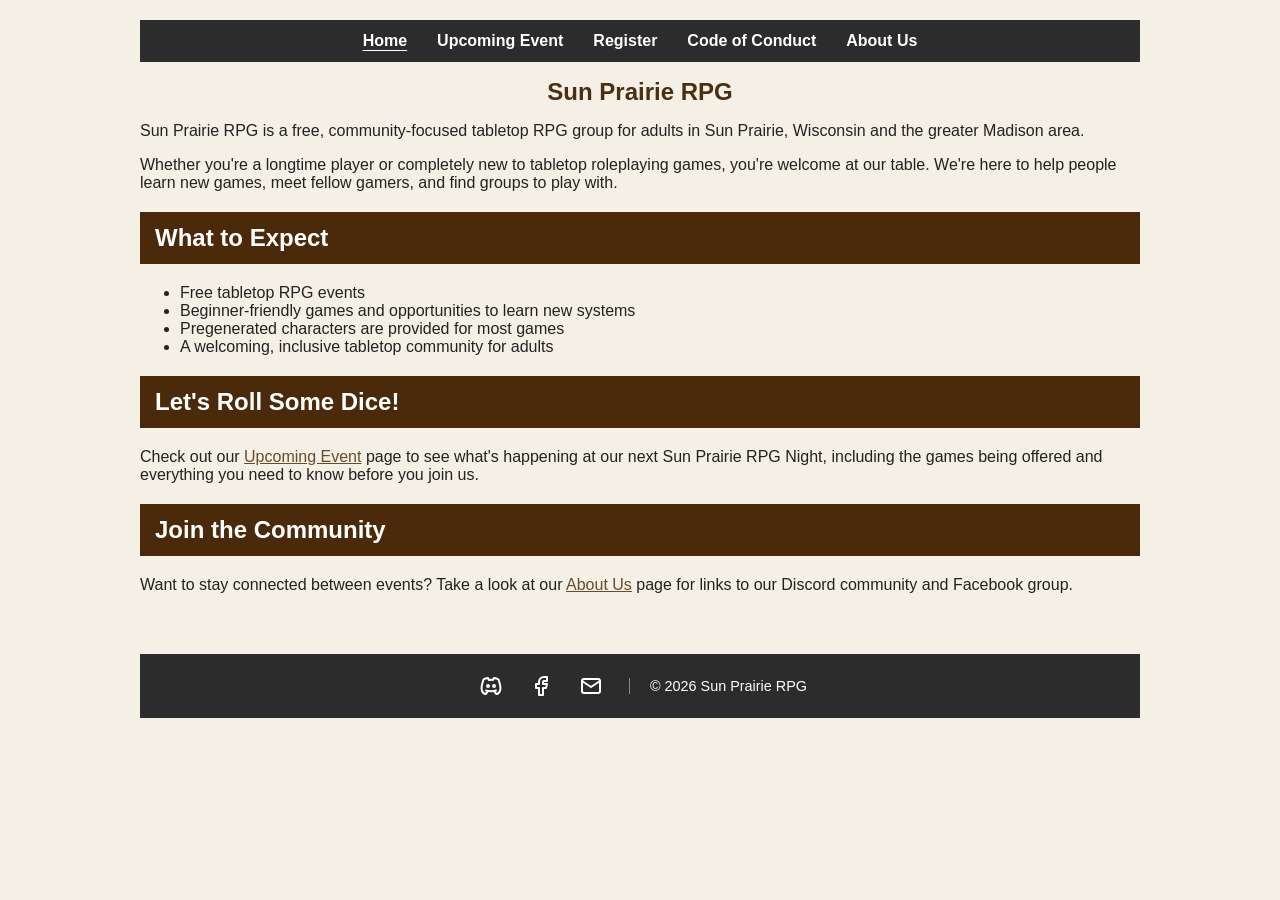
==== index.html @ c1a3b7a7 "Changed contact.html to about.html" ====
<!DOCTYPE html>
<html lang="en">
<head>
    <meta charset="UTF-8">
    <meta name="viewport" content="width=device-width, initial-scale=1.0">
    <title>Sun Prairie RPG | Madison Area Tabletop RPG Community</title>
    <meta name="description" content="Sun Prairie RPG is a free tabletop RPG community for adults in Sun Prairie, Wisconsin and the greater Madison area. New players are always welcome!">

    <meta property="og:title" content="Sun Prairie RPG">
    <meta property="og:description" content="A free tabletop RPG community for adults in Sun Prairie, Wisconsin and the greater Madison area. New players are always welcome!">
    <meta property="og:type" content="website">
    <meta property="og:url" content="https://sunprairierpg.com/">

    <link rel="canonical" href="https://sunprairierpg.com/">

    <link rel="stylesheet" href="/css/style.css">
</head>
<body>

    <nav>
        <a class="active" href="/index.html">Home</a>
        <a href="/upcoming-event.html">Upcoming Event</a>
        <a href="/register.html">Register</a>
        <a href="/code-of-conduct.html">Code of Conduct</a>
        <a href="/about.html">About Us</a>
    </nav>

    <main>

        <h1>Sun Prairie RPG</h1>
        
        <p>
            Sun Prairie RPG is a free, community-focused tabletop RPG group for adults in 
            Sun Prairie, Wisconsin and the greater Madison area.
        </p>

        <p>
            Whether you're a longtime player or completely new to tabletop roleplaying games, 
            you're welcome at our table. We're here to help people learn new games, 
            meet fellow gamers, and find groups to play with.
        </p>

        <h2>What to Expect</h2>

        <ul>
            <li>Free tabletop RPG events</li>
            <li>Beginner-friendly games and opportunities to learn new systems</li>
            <li>Pregenerated characters are provided for most games</li>
            <li>A welcoming, inclusive tabletop community for adults</li>
        </ul>

        <h2>Let's Roll Some Dice!</h2>

        <p>
            Check out our <a href="/upcoming-event.html">Upcoming Event</a> page to see what's 
            happening at our next Sun Prairie RPG Night, including the games being offered 
            and everything you need to know before you join us.
        </p>

        <h2>Join the Community</h2>
        
        <p>
            Want to stay connected between events? Take a look at our 
            <a href="/about.html">About Us</a> page for links to our Discord community 
            and Facebook group.
        </p>

    </main>

    <footer class="site-footer">

        <div class="footer-inner">
    
            <div class="footer-social">
    
                <a href="https://discord.gg/m4ehbtyFJT"
                    target="_blank"
                    rel="noopener"
                   aria-label="Join Sun Prairie RPG on Discord">
                    <img src="/img/social/brand-discord.svg" alt="">
                </a>
    
                <a href="https://www.facebook.com/share/g/1Ek6zSjfhC/"
                    target="_blank"
                    rel="noopener"
                   aria-label="Visit Sun Prairie RPG on Facebook">
                    <img src="/img/social/brand-facebook.svg" alt="">
                </a>
    
                <a href="mailto:sunprairierpg@gmail.com"
                   aria-label="Email Sun Prairie RPG">
                    <img src="/img/icons/mail.svg" alt="">
                </a>
    
            </div>
    
            <div class="footer-copyright">
                © <span id="current-year"></span> Sun Prairie RPG
            </div>
    
        </div>
    
    </footer>
    
    <script>
        document.getElementById("current-year").textContent =
            new Date().getFullYear();
    </script>

</body>
</html>
---- css/style.css ----
/* =========================================================
   BASE / PAGE
   ========================================================= */

body {
    font-family: Arial, sans-serif;
    max-width: 1000px;
    margin: 0 auto;
    padding: 20px;
    background-color: #f4f0e6;
    color: #222;
}


/* =========================================================
   TYPOGRAPHY
   ========================================================= */

h1 {
    color: #4a2f12;
	font-size: 1.5em;
	text-align: center;
}

h2 {
    background: #4a2a0a;
    color: white;
    padding: 12px 15px;
    font-size: 1.5em;
    font-weight: bold;
    margin-top: 20px;
}

a {
    color: #6a4a2a;
}


/* =========================================================
   NAVIGATION
   ========================================================= */

nav {
    background-color: #2c2c2c;
    padding: 12px;
    text-align: center;
    display: flex;
    flex-wrap: wrap;
    justify-content: center;
}

nav a {
    color: white;
    text-decoration: none;
    margin: 0 15px;
    font-weight: bold;
    white-space: nowrap;
}

nav a:hover {
    text-decoration: underline;
}

nav a.active {
    text-decoration: underline;
    text-underline-offset: 4px;
}


/* =========================================================
   GAME INFORMATION
   ========================================================= */

.game {
    margin: 30px 0;
}

.game-title {
    background: #4a2a0a;
    color: white;
    padding: 10px 15px;
    font-weight: bold;
    font-size: 1.2em;
}

.game-info {
    background: #d9cfb4;
    padding: 10px 15px;
    line-height: 1.6;
}

.game-description {
    padding: 15px;
    line-height: 1.4;
}



/* =========================================================
   SECTION HEADERS
   ========================================================= */
   
.section-header {
    background: #4a2a0a;
    color: white;
    padding: 12px 15px;
    font-size: 1.5em;
    font-weight: bold;
}

/* =========================================================
   CONTACT LINKS
   ========================================================= */

.contact-links {
    display: flex;
    gap: 20px;
    margin-top: 20px;
}

.contact-links a {
    flex: 1;
    display: flex;
    flex-direction: column;
    align-items: center;
    gap: 10px;
    padding: 20px;
    border: 1px solid #aaa;
    text-decoration: none;
    font-weight: bold;
	background: #d9cfb4;
}

.contact-links a:hover {
    border-color: #4a2a0a;
}

.contact-links img {
    width: 36px;
    height: 36px;
}


/* =========================================================
   EVENT INFORMATION
   ========================================================= */

.event-box {
    margin: 20px 0 40px 0;
}

.event-header {
    text-align: center;
}

.event-content {
    text-align: center;
    padding: 20px;
    line-height: 1.6;
    font-size: 1.2em;
}

.event-content p {
    margin: 0 0 20px 0;
}

.event-date {
    font-size: 1.5em;
    font-weight: bold;
    margin-top: 0;
}


/* =========================================================
   FOOTER
   ========================================================= */

.site-footer {
    background-color: #2c2c2c;
    color: white;
    margin-top: 60px;
    padding: 14px 20px;
}

.footer-inner {
    display: flex;
    align-items: center;
    justify-content: center;
}

.footer-social {
    display: flex;
    align-items: center;
    gap: 14px;
}

.footer-social a {
    display: flex;
    align-items: center;
    justify-content: center;
    width: 36px;
    height: 36px;
}

/* Keeps differently shaped source icons visually consistent. */
.footer-social img {
    max-width: 28px;
    max-height: 28px;
    width: auto;
    height: auto;
}

.footer-copyright {
    margin-left: 20px;
    padding-left: 20px;
    border-left: 1px solid #888;
    white-space: nowrap;
    font-size: 0.9em;
}


/* =========================================================
   RESPONSIVE / MOBILE
   ========================================================= */

@media (max-width: 500px) {
	.contact-links {
        flex-direction: column;
    }
	
    .footer-inner {
        flex-direction: column;
        gap: 10px;
    }

    .footer-copyright {
        margin-left: 0;
        padding-left: 0;
        border-left: none;
    }
}
```
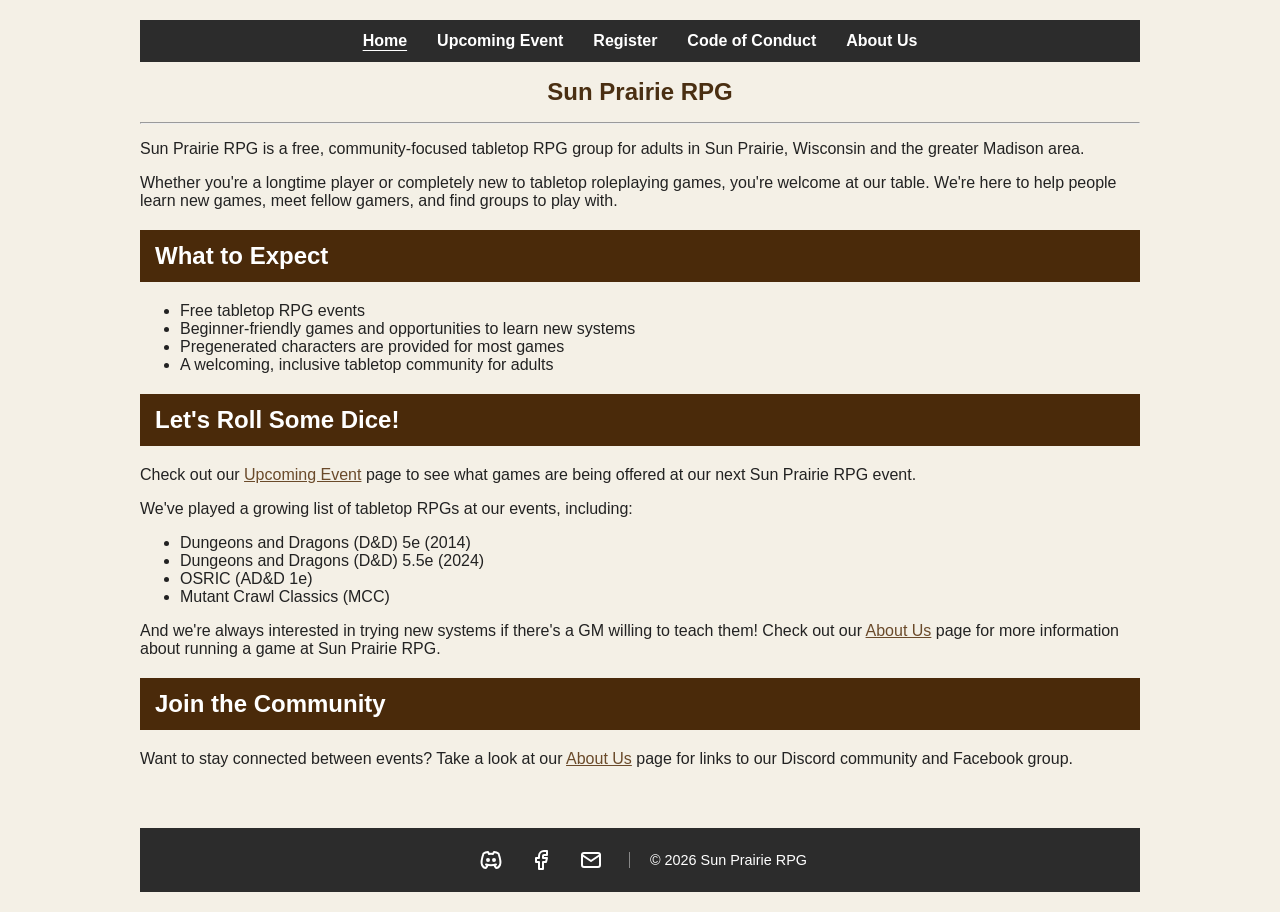
==== commit eec77491: "Clean up main site pages and styling" ====
--- a/index.html
+++ b/index.html
@@ -27,7 +27,10 @@
 
     <main>
 
-        <h1>Sun Prairie RPG</h1>
+        <h1>
+			Sun Prairie RPG
+		</h1>
+		<hr>
         
         <p>
             Sun Prairie RPG is a free, community-focused tabletop RPG group for adults in 
@@ -52,17 +55,32 @@
         <h2>Let's Roll Some Dice!</h2>
 
         <p>
-            Check out our <a href="/upcoming-event.html">Upcoming Event</a> page to see what's 
-            happening at our next Sun Prairie RPG Night, including the games being offered 
-            and everything you need to know before you join us.
-        </p>
+            Check out our <a href="/upcoming-event.html">Upcoming Event</a> page to see what games are being 
+			offered at our next Sun Prairie RPG event.
+		</p>
+		
+		<p>
+			We've played a growing list of tabletop RPGs at our events, including:
+		</p>
+		
+		<ul>
+			<li>Dungeons and Dragons (D&D) 5e (2014)</li>
+			<li>Dungeons and Dragons (D&D) 5.5e (2024)</li>
+			<li>OSRIC (AD&D 1e)</li>
+			<li>Mutant Crawl Classics (MCC)</li>
+		</ul>
+		
+        <p>
+			And we're always interested in trying new systems if there's a GM willing to teach them! Check 
+			out our <a href="/about.html">About Us</a> page for more information about running a game at Sun 
+			Prairie RPG.
+		</p>
 
         <h2>Join the Community</h2>
         
         <p>
-            Want to stay connected between events? Take a look at our 
-            <a href="/about.html">About Us</a> page for links to our Discord community 
-            and Facebook group.
+            Want to stay connected between events? Take a look at our <a href="/about.html">About Us</a> page 
+			for links to our Discord community and Facebook group.
         </p>
 
     </main>
--- a/css/style.css
+++ b/css/style.css
@@ -95,21 +95,8 @@
 }
 
 
-
-/* =========================================================
-   SECTION HEADERS
-   ========================================================= */
-   
-.section-header {
-    background: #4a2a0a;
-    color: white;
-    padding: 12px 15px;
-    font-size: 1.5em;
-    font-weight: bold;
-}
-
-/* =========================================================
-   CONTACT LINKS
+/* =========================================================
+   ABOUT US CONTACT LINKS
    ========================================================= */
 
 .contact-links {
@@ -142,34 +129,19 @@
 
 
 /* =========================================================
-   EVENT INFORMATION
-   ========================================================= */
-
-.event-box {
-    margin: 20px 0 40px 0;
+   UPCOMING EVENT INFORMATION
+   ========================================================= */
+   
+.event-content {
+	text-align: center;
+	font-size: 1.1em;
+	padding: 0 0 15px;
 }
 
 .event-header {
-    text-align: center;
-}
-
-.event-content {
-    text-align: center;
-    padding: 20px;
-    line-height: 1.6;
-    font-size: 1.2em;
-}
-
-.event-content p {
-    margin: 0 0 20px 0;
-}
-
-.event-date {
-    font-size: 1.5em;
-    font-weight: bold;
-    margin-top: 0;
-}
-
+	font-size: 1.8em;
+	font-weight: bold;
+}
 
 /* =========================================================
    FOOTER
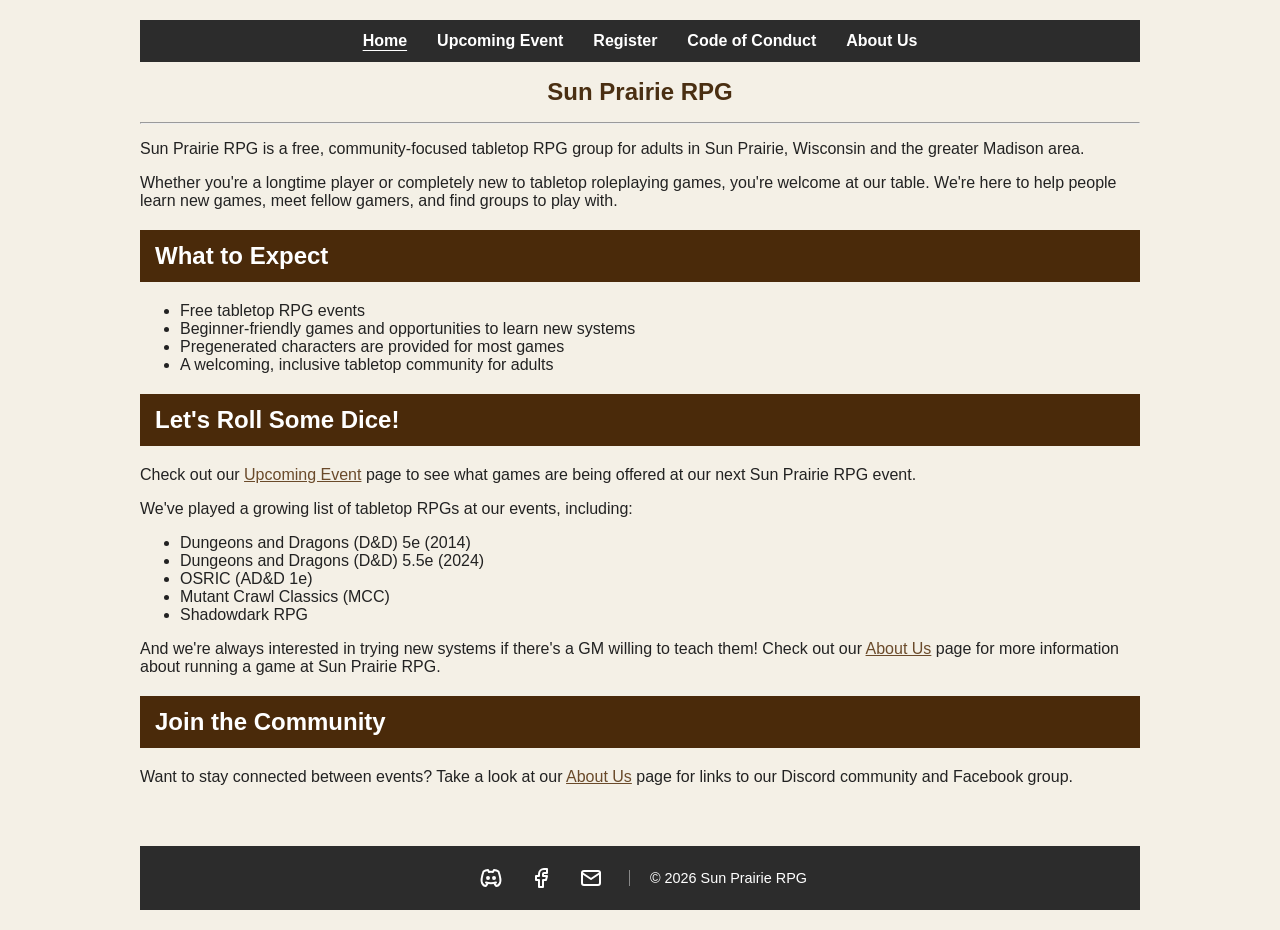
==== commit f26a9884: "Added favicon and renamed past-event htmls" ====
--- a/index.html
+++ b/index.html
@@ -12,7 +12,8 @@
     <meta property="og:url" content="https://sunprairierpg.com/">
 
     <link rel="canonical" href="https://sunprairierpg.com/">
-
+	
+	<link rel="icon" type="image/png" href="/img/favicon.png">
     <link rel="stylesheet" href="/css/style.css">
 </head>
 <body>
@@ -68,6 +69,7 @@
 			<li>Dungeons and Dragons (D&D) 5.5e (2024)</li>
 			<li>OSRIC (AD&D 1e)</li>
 			<li>Mutant Crawl Classics (MCC)</li>
+			<li>Shadowdark RPG</li>
 		</ul>
 		
         <p>
--- a/css/style.css
+++ b/css/style.css
@@ -96,6 +96,31 @@
 
 
 /* =========================================================
+   EVENT REGISTRATION BUTTON
+   ========================================================= */
+   
+.register-action {
+    text-align: center;
+    margin: 25px 0;
+}
+
+.register-button {
+    display: inline-block;
+    background: #d9cfb4;
+    color: #4a2a0a;
+    padding: 14px 24px;
+    text-decoration: none;
+    font-weight: bold;
+    border: 2px solid #4a2a0a;
+}
+
+.register-button:hover {
+    background: #4a2a0a;
+    color: white;
+}
+
+
+/* =========================================================
    ABOUT US CONTACT LINKS
    ========================================================= */
 
@@ -119,6 +144,8 @@
 }
 
 .contact-links a:hover {
+    background: #4a2a0a;
+    color: white;
     border-color: #4a2a0a;
 }
 
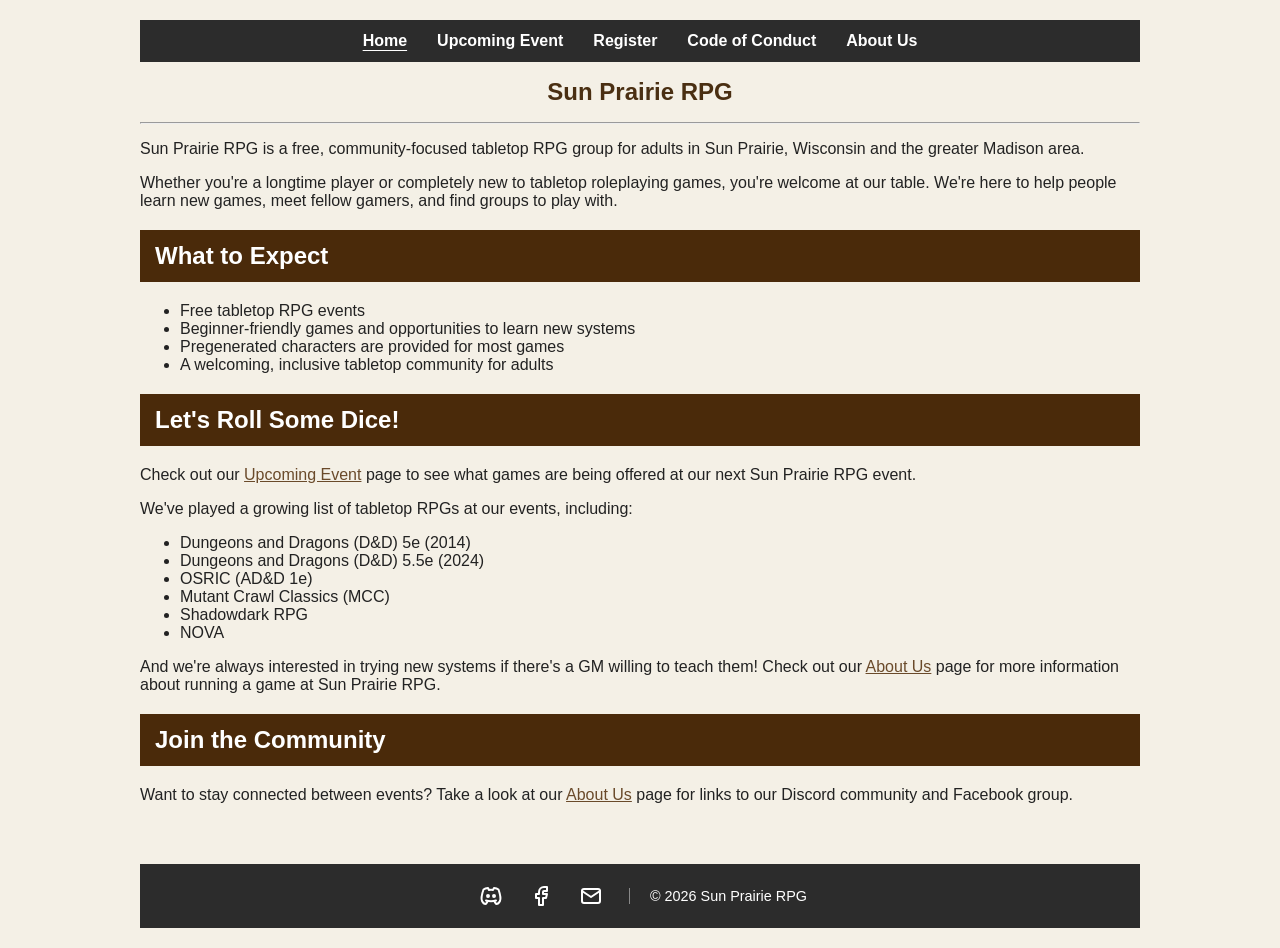
==== commit c10644e6: "Updated index and upcoming-event Added NOVA to homepage; added short category descriptions after gam" ====
--- a/index.html
+++ b/index.html
@@ -70,6 +70,7 @@
 			<li>OSRIC (AD&D 1e)</li>
 			<li>Mutant Crawl Classics (MCC)</li>
 			<li>Shadowdark RPG</li>
+			<li>NOVA</li>
 		</ul>
 		
         <p>
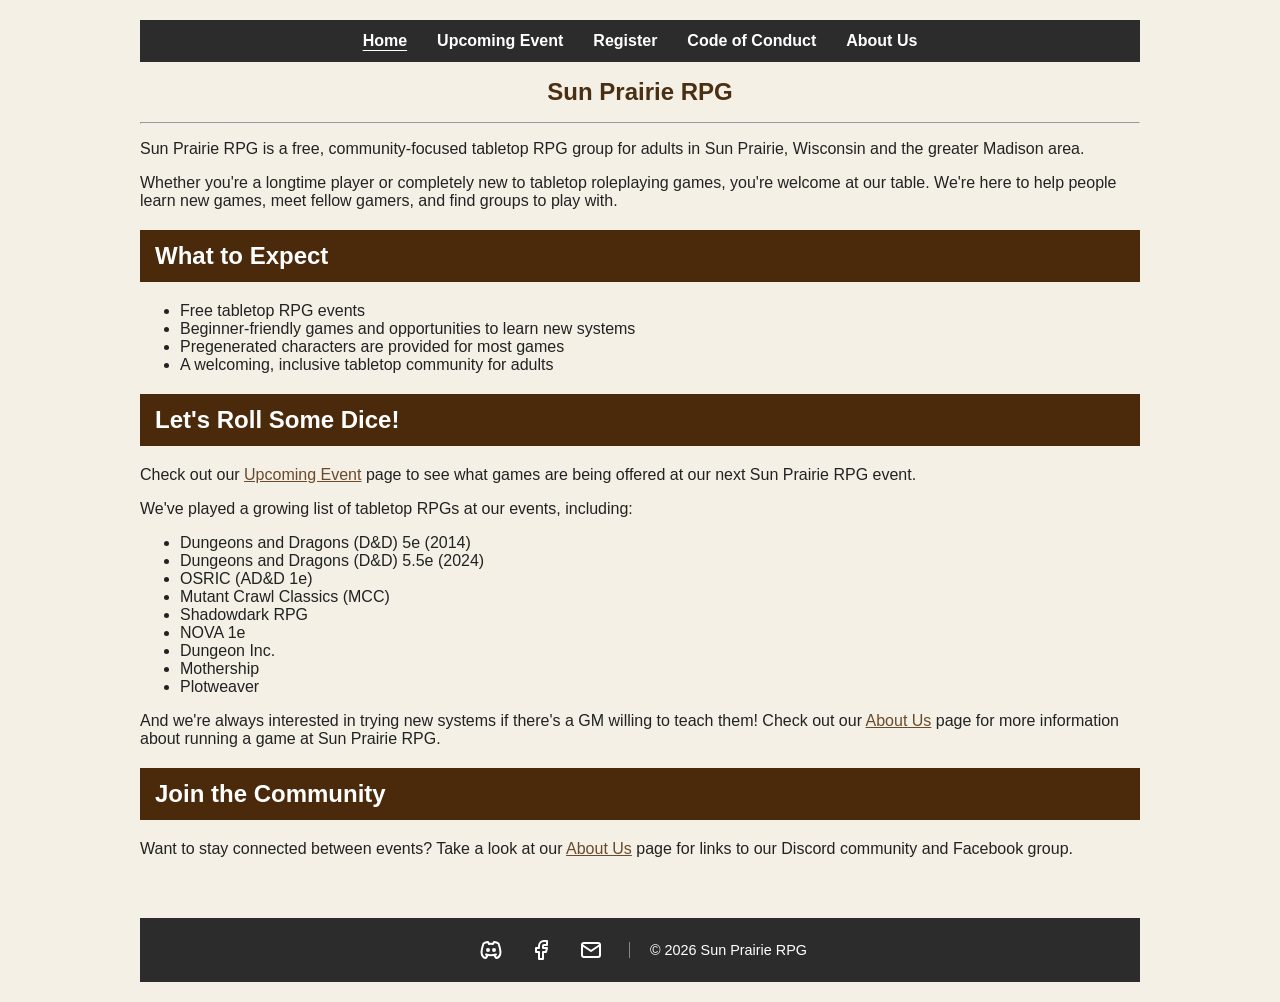
==== commit 295ebab4: "Changes for next event; updated index to include upcoming systems;" ====
--- a/index.html
+++ b/index.html
@@ -70,7 +70,10 @@
 			<li>OSRIC (AD&D 1e)</li>
 			<li>Mutant Crawl Classics (MCC)</li>
 			<li>Shadowdark RPG</li>
-			<li>NOVA</li>
+			<li>NOVA 1e</li>
+			<li>Dungeon Inc.</li>
+			<li>Mothership</li>
+			<li>Plotweaver</li>
 		</ul>
 		
         <p>
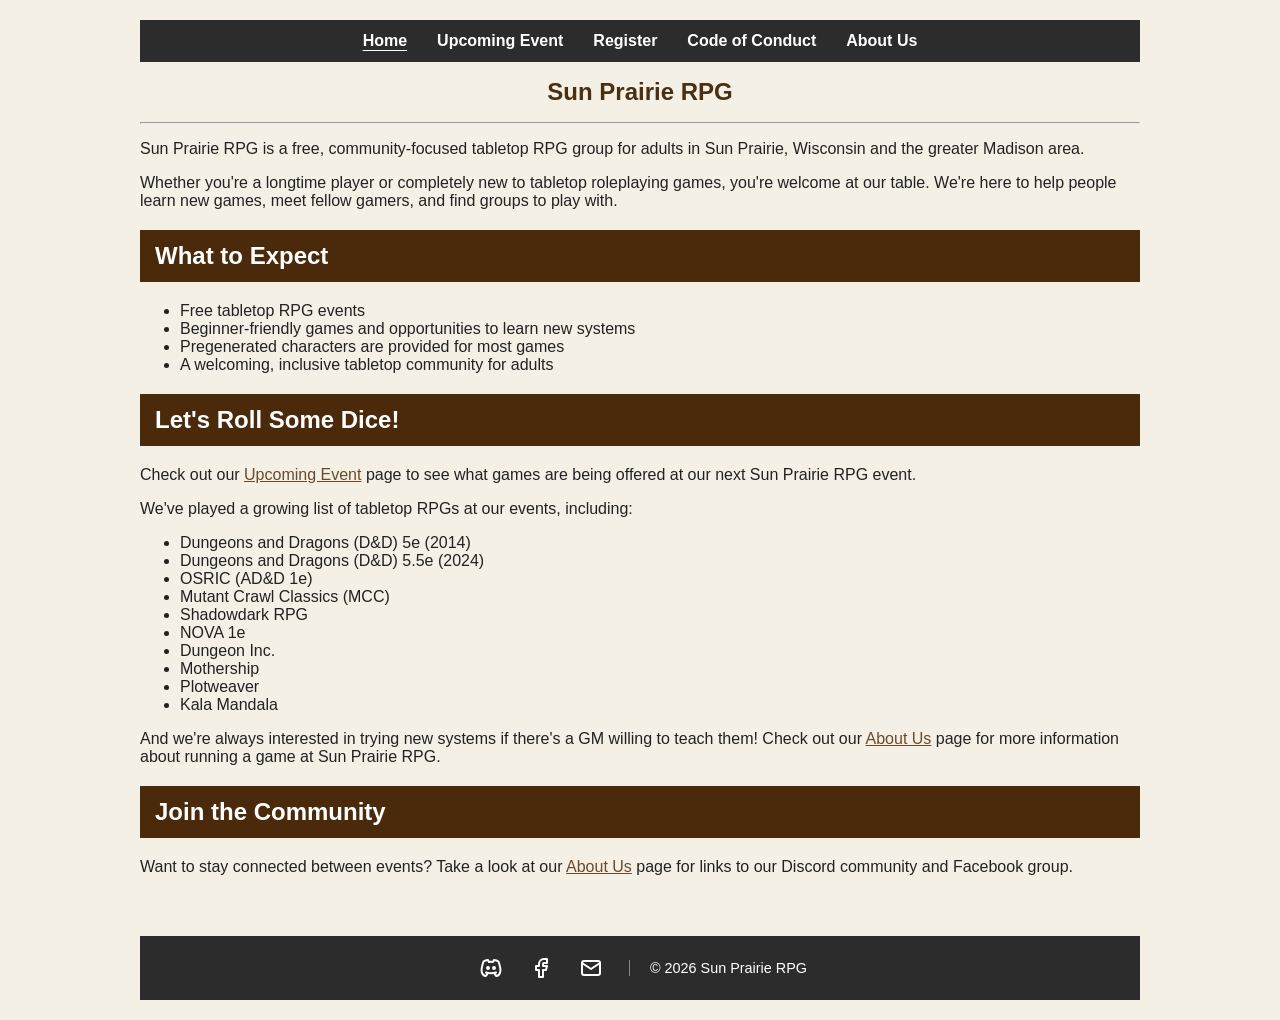
==== commit d99ab1ed: "Added Kala Mandala" ====
--- a/index.html
+++ b/index.html
@@ -10,6 +10,7 @@
     <meta property="og:description" content="A free tabletop RPG community for adults in Sun Prairie, Wisconsin and the greater Madison area. New players are always welcome!">
     <meta property="og:type" content="website">
     <meta property="og:url" content="https://sunprairierpg.com/">
+	<meta property="og:image" content="https://sunprairierpg.com/img/social-preview.png">
 
     <link rel="canonical" href="https://sunprairierpg.com/">
 	
@@ -74,6 +75,7 @@
 			<li>Dungeon Inc.</li>
 			<li>Mothership</li>
 			<li>Plotweaver</li>
+			<li>Kala Mandala</li>
 		</ul>
 		
         <p>
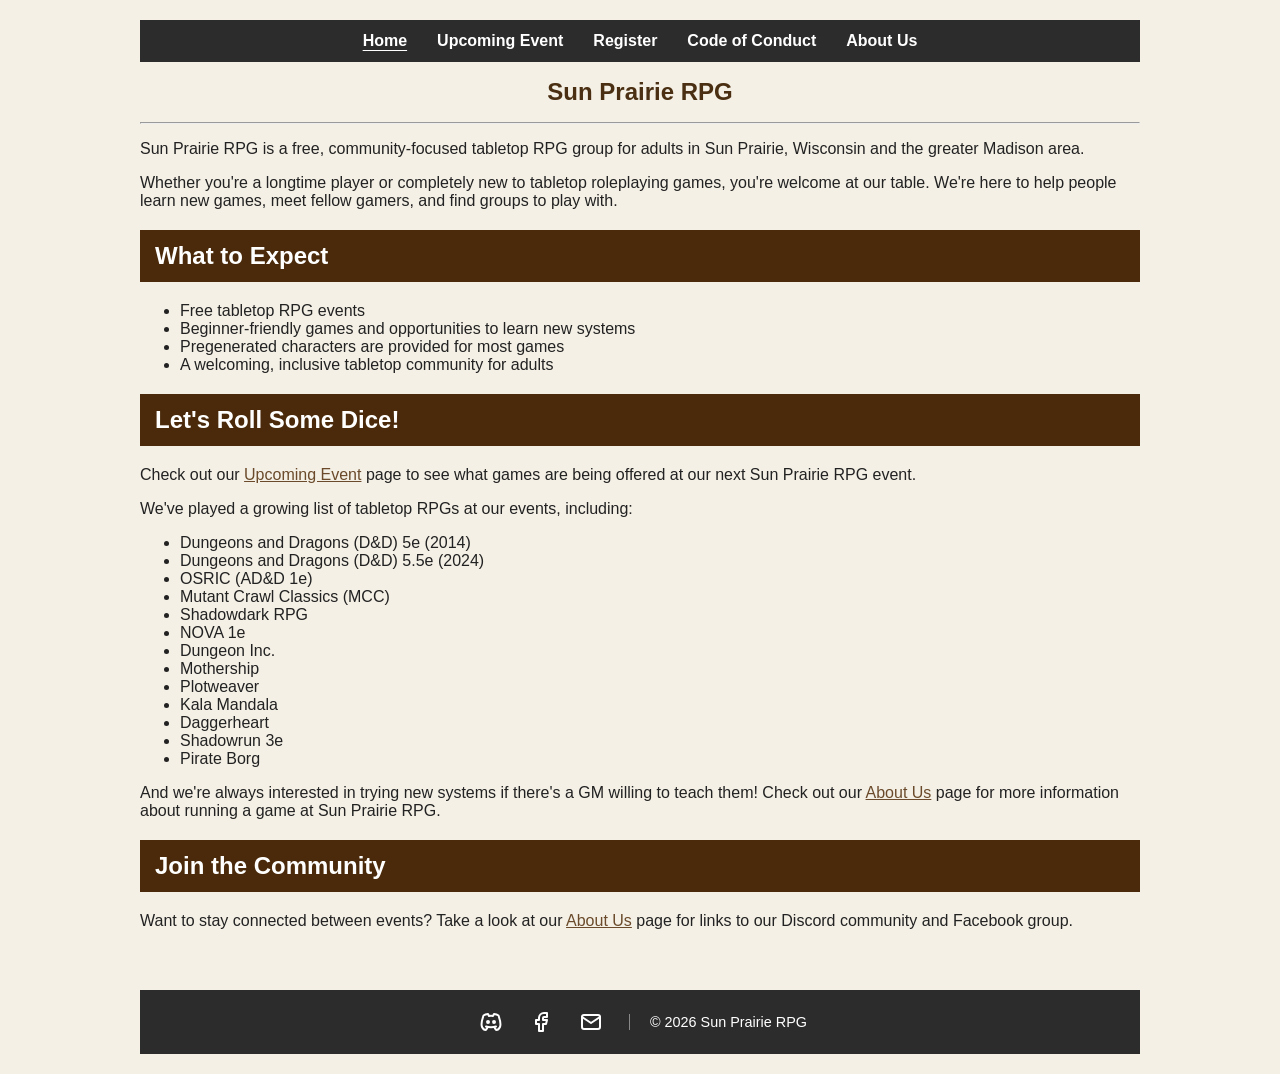
==== commit 19e4808a: "Updated index and upcoming-event for Nov 17 event" ====
--- a/index.html
+++ b/index.html
@@ -76,6 +76,9 @@
 			<li>Mothership</li>
 			<li>Plotweaver</li>
 			<li>Kala Mandala</li>
+			<li>Daggerheart</li>
+			<li>Shadowrun 3e</li>
+			<li>Pirate Borg</li>
 		</ul>
 		
         <p>
